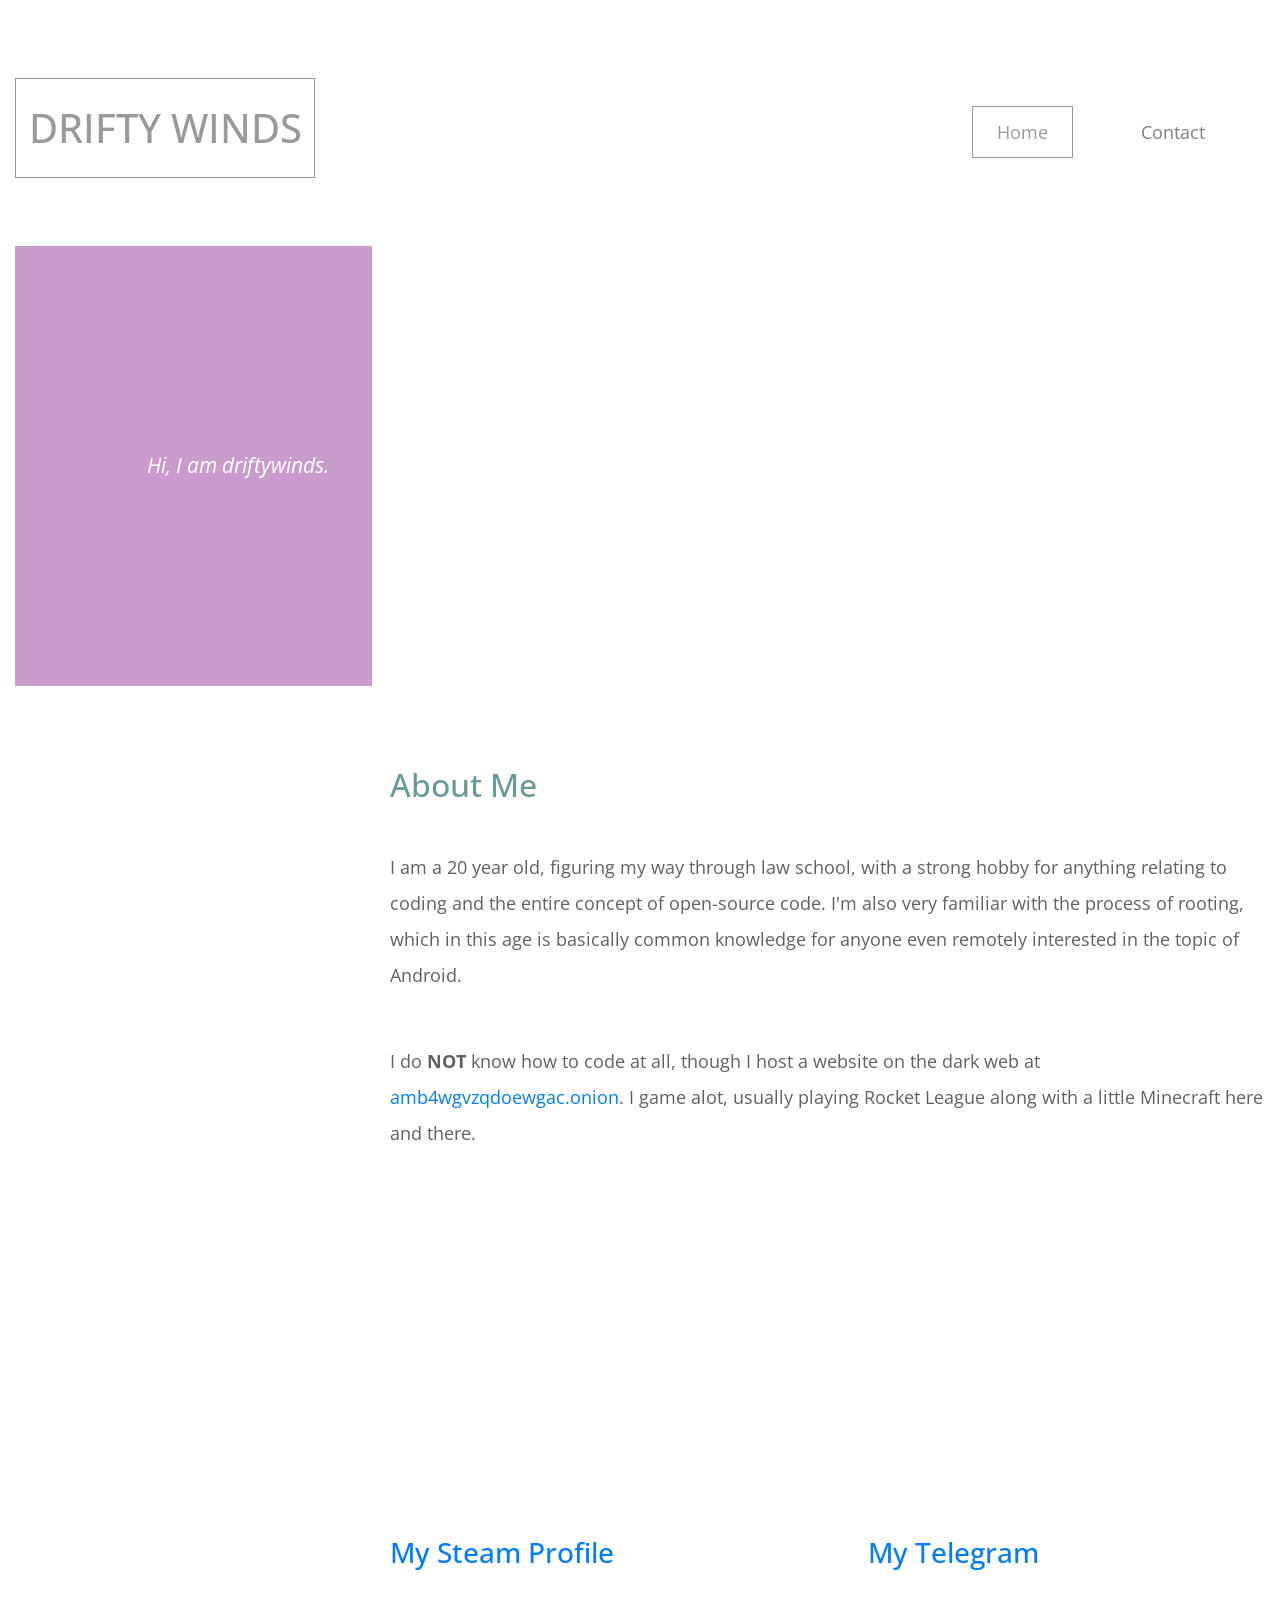
==== index.html @ c875cd3b "Update index.html" ====
<!DOCTYPE html>
<html lang="en">
  <head>
    <meta charset="UTF-8" />
    <meta name="viewport" content="width=device-width, initial-scale=1.0" />
    <meta http-equiv="X-UA-Compatible" content="ie=edge" />
    <title>driftywinds - Hi!</title>
    <link rel="shortcut icon" href= "fav.png?" type="image/png"/>
<!--
Next Level CSS Template
https://templatemo.com/tm-532-next-level
-->
    <link rel="stylesheet"  href="https://fonts.googleapis.com/css?family=Open+Sans:400,600" />
    <link rel="stylesheet" href="css/all.min.css" />
    <link rel="stylesheet" href="css/bootstrap.min.css" />
    <link rel="stylesheet" href="css/templatemo-style.css" />
  </head>
  <body>
    <div class="container-fluid">
      <div class="row tm-brand-row">
        <div class="col-lg-4 col-10">
          <div class="tm-brand-container">
            <div class="tm-brand-texts">
              <h1 class="text-uppercase tm-brand-name">drifty winds</h1>
            </div>
          </div>
        </div>
        <div class="col-lg-8 col-2 tm-nav-col">
          <div class="tm-nav">
            <nav class="navbar navbar-expand-lg navbar-light tm-navbar">
              <button
                class="navbar-toggler"
                type="button"
                data-toggle="collapse"
                data-target="#navbarNav"
                aria-controls="navbarNav"
                aria-expanded="false"
                aria-label="Toggle navigation">
                <span class="navbar-toggler-icon"></span>
              </button>
              <div class="collapse navbar-collapse" id="navbarNav">
                <ul class="navbar-nav ml-auto mr-0">
                  <li class="nav-item active">
                    <div class="tm-nav-link-highlight"></div>
                    <a class="nav-link" href="#"
                      >Home <span class="sr-only">(current)</span></a
                    >
                  </li>
                  <!--
                  <li class="nav-item">
                    <div class="tm-nav-link-highlight"></div>
                    <a class="nav-link" href="about.html">About</a>
                  </li>
                
                  <li class="nav-item">
                    <div class="tm-nav-link-highlight"></div>
                    <a class="nav-link" href="gallery.html">Gallery</a>
                  </li>
                -->
                  <li class="nav-item">
                    <div class="tm-nav-link-highlight"></div>
                    <a class="nav-link" href="contact.html">Contact</a>
                  </li>
                
                </ul>
              </div>
            </nav>
          </div>
        </div>
      </div>

      <div class="row tm-welcome-row">
        <div class="col-12 tm-page-cols-container">
          <div class="tm-page-col-left tm-welcome-box tm-bg-primary">
            <p class="tm-welcome-text">
              <em>Hi, I am 
                driftywinds.</em>
            </p>
          </div>
          <div class="tm-page-col-right">
            <div
              class="tm-welcome-parallax"
              data-parallax="scroll"
              data-image-src="https://dm0qx8t0i9gc9.cloudfront.net/thumbnails/video/SRsQjwFQMjby34s1c/[base64].png"
            ></div>
          </div>
        </div>
      </div>

      <section class="row tm-pt-4 tm-pb-6">
        <div class="col-12 tm-page-cols-container">
          <div class="tm-page-col-right">
            <h2 class="tm-text-secondary tm-mb-5">
              About Me
            </h2>
            <p class="tm-mb-6">
              I am a 20 year old, figuring my way through law school, with a strong hobby for anything relating to coding and the entire concept of open-source code. I'm also very familiar with the process of rooting, which in this age is basically common knowledge for anyone even remotely interested in the topic of Android.
              
            </p>
            <p class="mb-0">
           	  I do <strong>NOT</strong> know how to code at all, though I host a website on the dark web at <a href="http://amb4wgvzqdoewgac.onion/">amb4wgvzqdoewgac.onion</a>. 
              I game alot, usually playing Rocket League along with a little Minecraft here and there.
            </p>
          </div>
        </div>
      </section>

      <div class="tm-page-col-right">
        <div class="row tm-pt-7 tm-pb-6">
          <div class="col-md-6 tm-home-section-2-left">
            <div
              class="img-fluid tm-mb-4 tm-small-parallax"
              data-parallax="scroll"
              data-image-src="https://www.dailydot.com/wp-content/uploads/809/76/b56e68cdc2f7fd6e49e3f92ed45fa9b0.jpg"></div>
            <div>
              <h3 class="tm-text-secondary tm-mb-4">
                <a href="https://steamcommunity.com/id/vexterdex/">My Steam Profile</a>
              </h3>
              <p class="tm-mb-5">
                
              </p>
              <!--
              <ul class="tm-list-plus">
                <li>Vestibulum finibus consectetur nulla</li>
                <li>Eget imperdiet eros interdum sit amet</li>
                <li>Sed a lacinia lorem, sed luctus enim</li>
                <li>2 small images has a parallax effect</li>
              </ul>
            -->
            </div>
          </div>
          <div class="col-md-6 tm-home-section-2-right">
            <div
              class="img-fluid tm-mb-4 tm-small-parallax"
              data-parallax="scroll"
              data-image-src="https://cdn.vox-cdn.com/thumbor/WRKscRbkmKv2dh_F_Q5BOEaGRKc=/0x0:2040x1360/1400x933/filters:focal(857x517:1183x843):no_upscale()/cdn.vox-cdn.com/uploads/chorus_image/image/68877479/acastro_180417_1777_telegram_0001.0.jpg"></div>
            <div>
              <h3 class="tm-text-secondary tm-mb-4">
                <a href="https://t.me/temp_00001">My Telegram</a>
              </h3>
              <p class="tm-section-2-text">
                
              </p>
              <p>
                
              </p>
            </div>
          </div>
        </div>
      </div>
      <!-- row -->

      <!-- Call to Action -->
      
      <!-- Page footer -->
      <footer class="row tm-page-footer">
      
      </footer>
    </div>

    <script src="js/jquery.min.js"></script>
    <script src="js/parallax.min.js"></script>
    <script src="js/bootstrap.min.js"></script>
  </body>
</html>
---- css/templatemo-style.css ----
/*

Next Level CSS Template

https://templatemo.com/tm-532-next-level

	COLORS:
		Primary: #ca9acd
		Secondary: #669999 
    Gray: #CFD0D1
    
  SPACING:
    pt = padding top
    pb = padding bottom
    mb = margin bottom

    1 = 15px
    2 = 20
    3 = 30
    4 = 40
    5 = 45
    6 = 50
    7 = 55
*/

/*	Overrides */

html { scroll-behavior: smooth; }

body {
  font-family: "Open Sans", Arial, Helvetica, sans-serif;
  font-size: 18px;
  font-weight: 400;
  overflow-x: hidden;
  padding-top: 78px;
  color: #5f6061;
}

p { line-height: 2; }
a, button { transition: all 0.3s ease; }
a:hover { text-decoration: none; }
label { margin-bottom: 0; }
input { padding: 13px 20px; }

ul {
  margin: 0;
  padding: 0;
}

.btn {
  font-size: 1.1rem;
  padding: 15px 25px;
  border-radius: 0;
}

.btn-primary {
  background-color: #659acd;
  border: none;
}

.btn-secondary {
	background-color: #669999;
	border: none;
}

/* end Overrides */

/* Page Layout */
.container-fluid { max-width: 1430px; }

.tm-page-cols-container {
  display: flex;
  justify-content: space-between;
}

.tm-page-col-left {
  width: 28.56%;
  max-width: 400px;
}

.tm-page-col-right {
  width: 70%;
  margin-left: auto;
  margin-right: 0;
}

.tm-home-section-2-left { padding-right: 40px; }
.tm-home-section-2-right { padding-left: 40px; }

.tm-pt-4 { padding-top: 40px; }
.tm-pt-5 { padding-top: 45px; }
.tm-pt-7 { padding-top: 55px; }
.tm-pb-6 { padding-bottom: 50px; }
.tm-mb-1 { margin-bottom: 15px; }
.tm-mb-2 { margin-bottom: 20px; }
.tm-mb-3 { margin-bottom: 30px; }
.tm-mb-4 { margin-bottom: 40px; }
.tm-mb-5 { margin-bottom: 45px; }
.tm-mb-6 { margin-bottom: 50px; }

.tm-center-child {
  display: flex;
  align-items: center;
  justify-content: center;
}

@media (max-width: 767px) {
  .tm-home-section-2-left {
    padding-right: 15px;
    margin-bottom: 80px;
  }

  .tm-home-section-2-right {
    padding-left: 15px;
  }

  .tm-home-section-2-left,
  .tm-home-section-2-right {
    max-width: 660px;
  }
}

@media (max-width: 991px) {
  .tm-page-col-left {
    width: 100%;
    max-width: 100%;
  }

  .tm-page-col-right { width: 100%; }
}
/* end Page Layout */

/* Colors */

.tm-text-secondary { color: #669999; }
.tm-bg-primary { background-color: #ca9acd; }
.tm-bg-gradient {
  background: linear-gradient(
    135deg,
    #a0c0c0 0%,
    #669999 100%
  ); /* W3C, IE10+, FF16+, Chrome26+, Opera12+, Safari7+ */
}
.tm-bg-black-transparent {
  background-color: rgba(15, 29, 32, 0.6);
  color: white;
}

/* end Colors */

.tm-brand-row { padding-bottom: 30px; }

.tm-welcome-row {
  padding-top: 30px;
  padding-bottom: 40px;
}

.tm-brand-name {
  color: #98999a;
  width: 300px;
  height: 100px;
  border: 1px solid #98999a;
  display: flex;
  align-items: center;
  justify-content: center;
}

@media (max-width: 399px) {
  .tm-brand-name {
    font-size: 2em;
    width: 250px;
    margin-right: 10px;
  }
}

/* Navbar */

.tm-nav-col {
  display: flex;
  align-items: center;
  justify-content: flex-end;
}

.navbar-expand-lg .navbar-nav .nav-link {
  width: 101px;
  height: 52px;
  border: 1px solid transparent;
  text-align: center;
  margin-left: 25px;
  margin-right: 25px;
  display: flex;
  justify-content: center;
  align-items: center;
}

.navbar-light .navbar-nav .nav-link:focus,
.navbar-light .navbar-nav .nav-link:hover,
.navbar-light .navbar-nav .nav-item.active .nav-link {
  border: 1px solid #98999a;
  color: #98999a;
}

.navbar-light .navbar-nav .active > .nav-link,
.navbar-light .navbar-nav .nav-link.active,
.navbar-light .navbar-nav .nav-link.show,
.navbar-light .navbar-nav .show > .nav-link {
  color: #98999a;
}

@media (max-width: 991px) {
  .tm-nav { position: relative; }

  #navbarNav {
    position: absolute;
    top: 52px;
    padding-top: 5px;
    padding-bottom: 5px;
    background-color: rgba(255, 255, 255, 0.9);
    -webkit-box-shadow: 0px 1px 5px 0px rgba(0, 0, 0, 0.15);
    -moz-box-shadow: 0px 1px 5px 0px rgba(0, 0, 0, 0.15);
    box-shadow: 0px 1px 5px 0px rgba(0, 0, 0, 0.15);
    z-index: 1001;
  }

  .tm-navbar {
    background-color: transparent;
    justify-content: flex-end;
    padding-right: 0;
  }

  .navbar-toggler {
    background-color: rgba(255, 255, 255, 0.8);
    background-color: rgba(255, 255, 255, 0.9);
    -webkit-box-shadow: 0px 0px 5px 0px rgba(0, 0, 0, 0.15);
    -moz-box-shadow: 0px 0px 5px 0px rgba(0, 0, 0, 0.15);
    box-shadow: 0px 0px 5px 0px rgba(0, 0, 0, 0.15);
  }

  .navbar-expand-lg .navbar-nav .nav-link {
    height: 45px;
    margin: 5px 15px;
  }
}

/* end Navbar */

ul.tm-list-plus li {
  list-style: none;
  margin-bottom: 12px;
}

ul.tm-list-plus li:before {
  content: "+";
  margin-right: 10px;
}

/* Welcome */
.tm-welcome-box {
  height: 440px;
  display: flex;
  align-items: center;
  justify-content: center;
}

.tm-welcome-parallax {
  min-height: 440px;
  background: transparent;
}

.tm-small-parallax {
  min-height: 240px; 
  background: transparent;
}

.tm-welcome-text {
  max-width: 320px;
  width: 100%;
  padding: 15px 25px 15px 15px;
  color: white;
  font-size: 1.3rem;
  margin-bottom: 0;
  text-align: right;
}

@media (max-width: 991px) {
  .tm-welcome-box {
    margin-bottom: 20px;
    height: auto;
    min-height: 250px;
  }

  .tm-page-cols-container { flex-direction: column; }
}

/* Call to Action */

#tmCallToAction {
  padding-top: 50px;
  padding-bottom: 40px;
}

.tm-call-to-action-box {
  color: #5f6061;
  border: 1px solid #cfd0d1;
  padding: 50px 63px 65px;
  display: flex;
  align-items: center;
}

.tm-call-to-action-icon {
  padding: 25px 28px;
  border: 1px solid #cfd0d1;
  border-radius: 50%;
  color: #bbbcbe;
}

.tm-call-to-action-title { margin-bottom: 30px; }
.tm-call-to-action-text { margin-left: 65px; }
.tm-call-to-action-description { margin-bottom: 35px; }

.tm-call-to-action-form .tm-email-input {
  max-width: 352px;
  width: 100%;
  margin: 0 15px 15px 0;
}

@media (max-width: 660px) {
  .tm-call-to-action-box { flex-direction: column; }

  .tm-call-to-action-text {
    margin-left: 0;
    margin-top: 50px;
  }
}

/* end Call to Action */

/* Copyright and Page Footer */

.tm-copyright-text { font-size: 1rem; }
.tm-copyright-link { color: #5f6061; }

.tm-page-footer {
  padding-top: 50px;
  padding-bottom: 50px;
}

/* end Copyright and Page Footer */

/* About Page */
.tabs { list-style: none; }

.tabs > li > a {
  border: 1px solid #cfd0d1;
  color: #999a9b;
  padding: 20px 25px;
  display: block;
  max-width: 300px;
  margin: 0 auto 30px;
}

.tm-tab-icon {
  width: 20px;
  height: 20px;
  display: inline-block;
  background-color: transparent;
  vertical-align: middle;
  margin-right: 20px;
  transition: all 0.3s ease;
}

.tabs > li > a.active .tm-tab-icon,
.tabs > li > a:hover .tm-tab-icon {
  background-color: #669999;
}

.tm-about-person { max-width: 280px; }

.tm-about-social-icon {
  width: 42px;
  height: 42px;
  margin-left: 10px;
  margin-right: 10px;
  background-color: #cfd0d1;
  color: white;
  border-radius: 50%;
  font-size: 1.4rem;
  padding-top: 10px;
  transition: all 0.3s ease;
}

.tm-about-social-link:hover > .tm-about-social-icon {
  background-color: #979899;
}

@media (max-width: 767px) {
  .tm-about-person { margin-bottom: 50px; }
}

/* Gallery */

.tm-parallax-overlay {
  padding: 40px 60px;
  width: auto;
  display: inline-block;
  text-align: center;  
}

.tm-gallery {
  margin: -20px -20px 0;
  max-width: 960px;
}

.tm-gallery-item {
  width: 29%;
  margin: 2%;
}

.filters-button-group { padding-right: 15px; }

/* 
  Gallery Item Hover Effect
  https://tympanus.net/codrops/2014/06/19/ideas-for-subtle-hover-effects/
*/

/* Common style */
.tm-gallery-item figure {
	position: relative;
	float: left;
	overflow: hidden;
	margin-bottom: 0;
	background: #3085a3;
	text-align: center;
	cursor: pointer;
}

.tm-gallery-item figure img {
	position: relative;
	display: block;
	min-height: 100%;
	max-width: 100%;
	opacity: 0.8;
}

.tm-gallery-item figure figcaption {
	padding: 1em;
	color: #fff;
	text-transform: uppercase;
	font-size: 1.25em;
	-webkit-backface-visibility: hidden;
	backface-visibility: hidden;
}

.tm-gallery-item figure figcaption::before,
.tm-gallery-item figure figcaption::after {
	pointer-events: none;
}

.tm-gallery-item figure figcaption,
.tm-gallery-item figure figcaption > a {
	position: absolute;
	top: 0;
	left: 0;
	width: 100%;
	height: 100%;
}

/* Anchor will cover the whole item by default */
/* For some effects it will show as a button */
.tm-gallery-item figure figcaption > a {
	z-index: 1000;
	text-indent: 200%;
	white-space: nowrap;
	font-size: 0;
	opacity: 0;
}

.tm-gallery-item figure h2 {
	word-spacing: -0.15em;
	font-weight: 300;
}

.tm-gallery-item figure h2 span {	font-weight: 800; }

.tm-gallery-item figure h2,
.tm-gallery-item figure p {
	margin: 0;
}

.tm-gallery-item figure p {
	letter-spacing: 1px;
	font-size: 68.5%;
}

/*---------------*/
/***** Bubba *****/
/*---------------*/

figure.effect-bubba {	background: #9e5406; }

figure.effect-bubba img {
	opacity: 1;
	-webkit-transition: opacity 0.35s;
	transition: opacity 0.35s;
}

figure.effect-bubba:hover img {
	opacity: 0.4;
}

figure.effect-bubba figcaption::before,
figure.effect-bubba figcaption::after {
	position: absolute;
	top: 15px;
	right: 15px;
	bottom: 15px;
	left: 15px;
	content: '';
	opacity: 0;
	-webkit-transition: opacity 0.35s, -webkit-transform 0.35s;
	transition: opacity 0.35s, transform 0.35s;
}

figure.effect-bubba figcaption::before {
	border-top: 1px solid #fff;
	border-bottom: 1px solid #fff;
	-webkit-transform: scale(0,1);
	transform: scale(0,1);
}

figure.effect-bubba figcaption::after {
	border-right: 1px solid #fff;
	border-left: 1px solid #fff;
	-webkit-transform: scale(1,0);
	transform: scale(1,0);
}

figure.effect-bubba h2 {
	font-size: 1.5rem;
	padding-top: 20%;
	-webkit-transition: -webkit-transform 0.35s;
	transition: transform 0.35s;
	-webkit-transform: translate3d(0,-20px,0);
	transform: translate3d(0,-20px,0);
}

figure.effect-bubba p {
	width: 100%;
	padding: 10px;
	opacity: 0;
	-webkit-transition: opacity 0.35s, -webkit-transform 0.35s;
	transition: opacity 0.35s, transform 0.35s;
	-webkit-transform: translate3d(0,20px,0);
	transform: translate3d(0,20px,0);
}

figure.effect-bubba:hover figcaption::before,
figure.effect-bubba:hover figcaption::after {
	opacity: 1;
	-webkit-transform: scale(1);
	transform: scale(1);
}

figure.effect-bubba:hover h2,
figure.effect-bubba:hover p {
	opacity: 1;
	-webkit-transform: translate3d(0,0,0);
	transform: translate3d(0,0,0);
}

@media (max-width: 767px) {
  .tm-gallery {
    max-width: 600px;
    margin-left: auto;
    margin-right: auto;
  }
  .tm-gallery-item { width: 46%; }

  .filters-button-group {
    padding-right: 0;
    padding-bottom: 30px;
  }
}

@media (max-width: 400px) {
  .tm-gallery { max-width: 280px; }

  .tm-gallery-item {
    width: 100%;
    margin-left: 0;
    margin-right: 0;
  }
}

/* end Gallery */

/* Contact */

.tm-contact-container {
	max-width: 375px;
	padding-left: 60px;
	padding-right: 15px;
}

.tm-address-container {	margin-bottom: 95px; }

@media (max-width: 991px) and (min-width: 660px) {
	.tm-contact-container {
		max-width: 100%;
		display: flex;
	}

	.tm-address-container,
	.tm-location-container {
		width: 50%;
	}
}

.tm-form-container {
	padding-left: 90px;
	padding-right: 90px;
}

@media (max-width: 767px) {
  .tm-contact-container { padding-left: 15px; }

  .tm-form-container {
    padding-left: 15px;
    padding-right: 15px;
  }
}

#tm_contact_form {
	max-width: 524px;
	width: 100%;
	padding:40px;
}
.form-group { margin-bottom: 35px; }
.form-group-2 { margin-bottom: 65px; }

.form-control {
	padding-top: 15px;
	padding-bottom: 15px;
	height: auto;
	color: #669999;
}
.form-control::placeholder { /* Chrome, Firefox, Opera, Safari 10.1+ */
  color: #669999;
  opacity: 1; /* Firefox */
}

.form-control:-ms-input-placeholder { /* Internet Explorer 10-11 */
  color: #669999;
}

.form-control::-ms-input-placeholder { /* Microsoft Edge */
  color: #669999;
}

.tm-select {
	-webkit-appearance: none;
	-mox-appearance: none;
	font-size: 1rem;
	color: #669999;	
	background: url("../img/select-arrow.png") no-repeat right center;
	background-color: transparent;
	border: none;
	border-bottom: 1px solid #98999A;		    
	border-radius: 0;
	width: 100%;
	height: 50px;
	padding-left: 10px;
	padding-right: 10px;
}

.tm-choices-container { display: flex; }
.tm-w-50 { width: 50%; }

@media (max-width: 450px) {
  .tm-choices-container { flex-direction: column; }

  .tm-w-50 {
    width: 100%;
    margin-bottom: 20px;
  }
}

/* Radio buttons */

[type="radio"]:not(:checked)+span, [type="radio"]:checked+span {
    position: relative;
    padding-left: 35px;
    cursor: pointer;
    display: inline-block;
    height: 25px;
    line-height: 25px;
    font-size: 1rem;
    -webkit-transition: .28s ease;
    transition: .28s ease;
    -webkit-user-select: none;
    -moz-user-select: none;
    -ms-user-select: none;
    user-select: none;
}

[type="radio"]:not(:checked) + span, [type="radio"]:checked + span {
    font-size: 18px;
    padding-left: 40px;
}
[type="radio"]:not(:checked), [type="radio"]:checked {
    position: absolute;
    opacity: 0;
    pointer-events: none;
}

[type="radio"]:not(:checked)+span:before, 
[type="radio"]:not(:checked)+span:after {
    border: 2px solid #A6A7A8;
}

[type="radio"]:not(:checked)+span:before, 
[type="radio"]:not(:checked)+span:after, 
[type="radio"]:checked+span:before, 
[type="radio"]:checked+span:after, 
[type="radio"].with-gap:checked+span:before, 
[type="radio"].with-gap:checked+span:after {
    border-radius: 50%;
}

[type="radio"]+span:before, 
[type="radio"]+span:after {
    content: '';
    position: absolute;
    left: 0;
    top: 0;
    margin: 4px;
    width: 16px;
    height: 16px;
    z-index: 0;
    -webkit-transition: .28s ease;
    transition: .28s ease;
}

[type="radio"] + span:before, 
[type="radio"] + span:after {
    border-color: #686868;
    width: 25px;
    height: 25px;
    top: -4px;
}

[type="radio"]:not(:checked)+span, 
[type="radio"]:checked+span {
    position: relative;
    padding-left: 45px;
    cursor: pointer;
    display: inline-block;
    height: 25px;
    line-height: 25px;
    font-size: 1rem;
    -webkit-transition: .28s ease;
    transition: .28s ease;
    -webkit-user-select: none;
    -moz-user-select: none;
    -ms-user-select: none;
    user-select: none;
}

[type="radio"]:checked + span, 
[type="checkbox"].filled-in:checked + span {
    color: #669999;
}

[type="radio"]:checked+span:before {
    border: 2px solid transparent;
}

[type="radio"]:checked+span:after, 
[type="radio"].with-gap:checked+span:before, 
[type="radio"].with-gap:checked+span:after {
    border: 2px solid #669999;
}

[type="radio"]:checked+span:after, 
[type="radio"].with-gap:checked+span:after {
    background-color: #669999;
}

[type="radio"].with-gap:checked+span:after {
    -webkit-transform: scale(0.5);
    transform: scale(0.5);
}

/* end Radio buttons */

/* Checkbox */

[type="checkbox"]:not(:checked), 
[type="checkbox"]:checked {
    position: absolute;
    opacity: 0;
    pointer-events: none;
}

[type="checkbox"]+span:not(.lever):before, 
[type="checkbox"]:not(.filled-in)+span:not(.lever):after {
    content: '';
    position: absolute;
    top: 0;
    left: 0;
    width: 18px;
    height: 18px;
    z-index: 0;
    border: 2px solid #5a5a5a;
    border-radius: 1px;
    margin-top: 3px;
    -webkit-transition: .2s;
    transition: .2s;
}

[type="checkbox"].filled-in+span:not(.lever):before, 
[type="checkbox"].filled-in+span:not(.lever):after {
    content: '';
    left: 0;
    position: absolute;
    -webkit-transition: border .25s, background-color .25s, width .20s .1s, height .20s .1s, top .20s .1s, left .20s .1s;
    transition: border .25s, background-color .25s, width .20s .1s, height .20s .1s, top .20s .1s, left .20s .1s;
    z-index: 1;
}

[type="checkbox"].filled-in:not(:checked)+span:not(.lever):before {
    width: 0;
    height: 0;
    border: 3px solid transparent;
    left: 6px;
    top: 10px;
    -webkit-transform: rotateZ(37deg);
    transform: rotateZ(37deg);
    -webkit-transform-origin: 100% 100%;
    transform-origin: 100% 100%;
}

[type="checkbox"].filled-in+span:not(.lever):after {
    border-radius: 2px;
}

[type="checkbox"].filled-in+span:not(.lever):before, 
[type="checkbox"].filled-in+span:not(.lever):after {
    content: '';
    left: 0;
    position: absolute;
    -webkit-transition: border .25s, background-color .25s, width .20s .1s, height .20s .1s, top .20s .1s, left .20s .1s;
    transition: border .25s, background-color .25s, width .20s .1s, height .20s .1s, top .20s .1s, left .20s .1s;
    z-index: 1;
}

[type="checkbox"].filled-in:not(:checked)+span:not(.lever):after {
    height: 20px;
    width: 20px;
    background-color: transparent;
    border: 2px solid #669999;
    top: 0px;
    z-index: 0;
}

[type="checkbox"].filled-in:checked + span:not(.lever):after, 
[type="checkbox"].filled-in:not(:checked) + span:not(.lever):after {
    width: 35px;
    height: 35px;
}

[type="checkbox"].filled-in:not(:checked) + span:not(.lever):after {
    border-color: #A6A7A8;
}

[type="checkbox"]+span:not(.lever) {
    position: relative;
    padding-left: 47px;
    cursor: pointer;
    display: inline-block;
    height: 35px;
    line-height: 35px;
    font-size: 1rem;
    -webkit-user-select: none;
    -moz-user-select: none;
    -ms-user-select: none;
    user-select: none;
}

[type="checkbox"]:checked+span:not(.lever):before {
    top: -4px;
    left: -5px;
    width: 12px;
    height: 22px;
    border-top: 2px solid transparent;
    border-left: 2px solid transparent;
    border-right: 2px solid #26a69a;
    border-bottom: 2px solid #26a69a;
    -webkit-transform: rotate(40deg);
    transform: rotate(40deg);
    -webkit-backface-visibility: hidden;
    backface-visibility: hidden;
    -webkit-transform-origin: 100% 100%;
    transform-origin: 100% 100%;
}

[type="checkbox"].filled-in:checked+span:not(.lever):before {
    top: 0;
    left: 1px;
    width: 8px;
    height: 13px;
    border-top: 2px solid transparent;
    border-left: 2px solid transparent;
    border-right: 2px solid #fff;
    border-bottom: 2px solid #fff;
    -webkit-transform: rotateZ(39deg);
    transform: rotateZ(39deg);
    -webkit-transform-origin: 100% 100%;
    transform-origin: 100% 100%;
}

[type="checkbox"].filled-in:checked + span:not(.lever):before {
    width: 14px;
    height: 25px;
    border-right: 3px solid #fff;
    border-bottom: 3px solid #fff;
}

[type="checkbox"].filled-in:checked+span:not(.lever):after {
    top: 0;
    width: 35px;
    height: 35px;
    border: 2px solid #26a69a;
    background-color: #26a69a;
    z-index: 0;
}

/* end Checkbox */

textarea.form-control {
  border-color: #669999; 
  padding: 15px 20px;
}

.file-upload-container {
	display: flex;
	justify-content: space-between;	
}

.btn-outline {
	border: 1px solid #98999A;
	color: #669999;
  cursor: pointer;
	padding: 12px 35px;
	width: 140px;
	margin-left: 20px;
}

#file_name_label { width: calc(100% - 160px); }

@media (max-width: 500px) {
  .file-upload-container { flex-direction: column; }
  #file_name_label { width: 100%; }

  .btn-outline {
    margin-left: 0;
    margin-top: 20px;
  }
}

#file_name_label::placeholder { /* Chrome, Firefox, Opera, Safari 10.1+ */
  color: #669999;
  opacity: 1; /* Firefox */
}

#file_name_label:-ms-input-placeholder { /* Internet Explorer 10-11 */
  color: #669999;
}

#file_name_label::-ms-input-placeholder { /* Microsoft Edge */
  color: #669999;
}

.tm-btn-submit {
	font-size: 1.2rem;
	padding: 12px 40px;
}

/* end Contact */
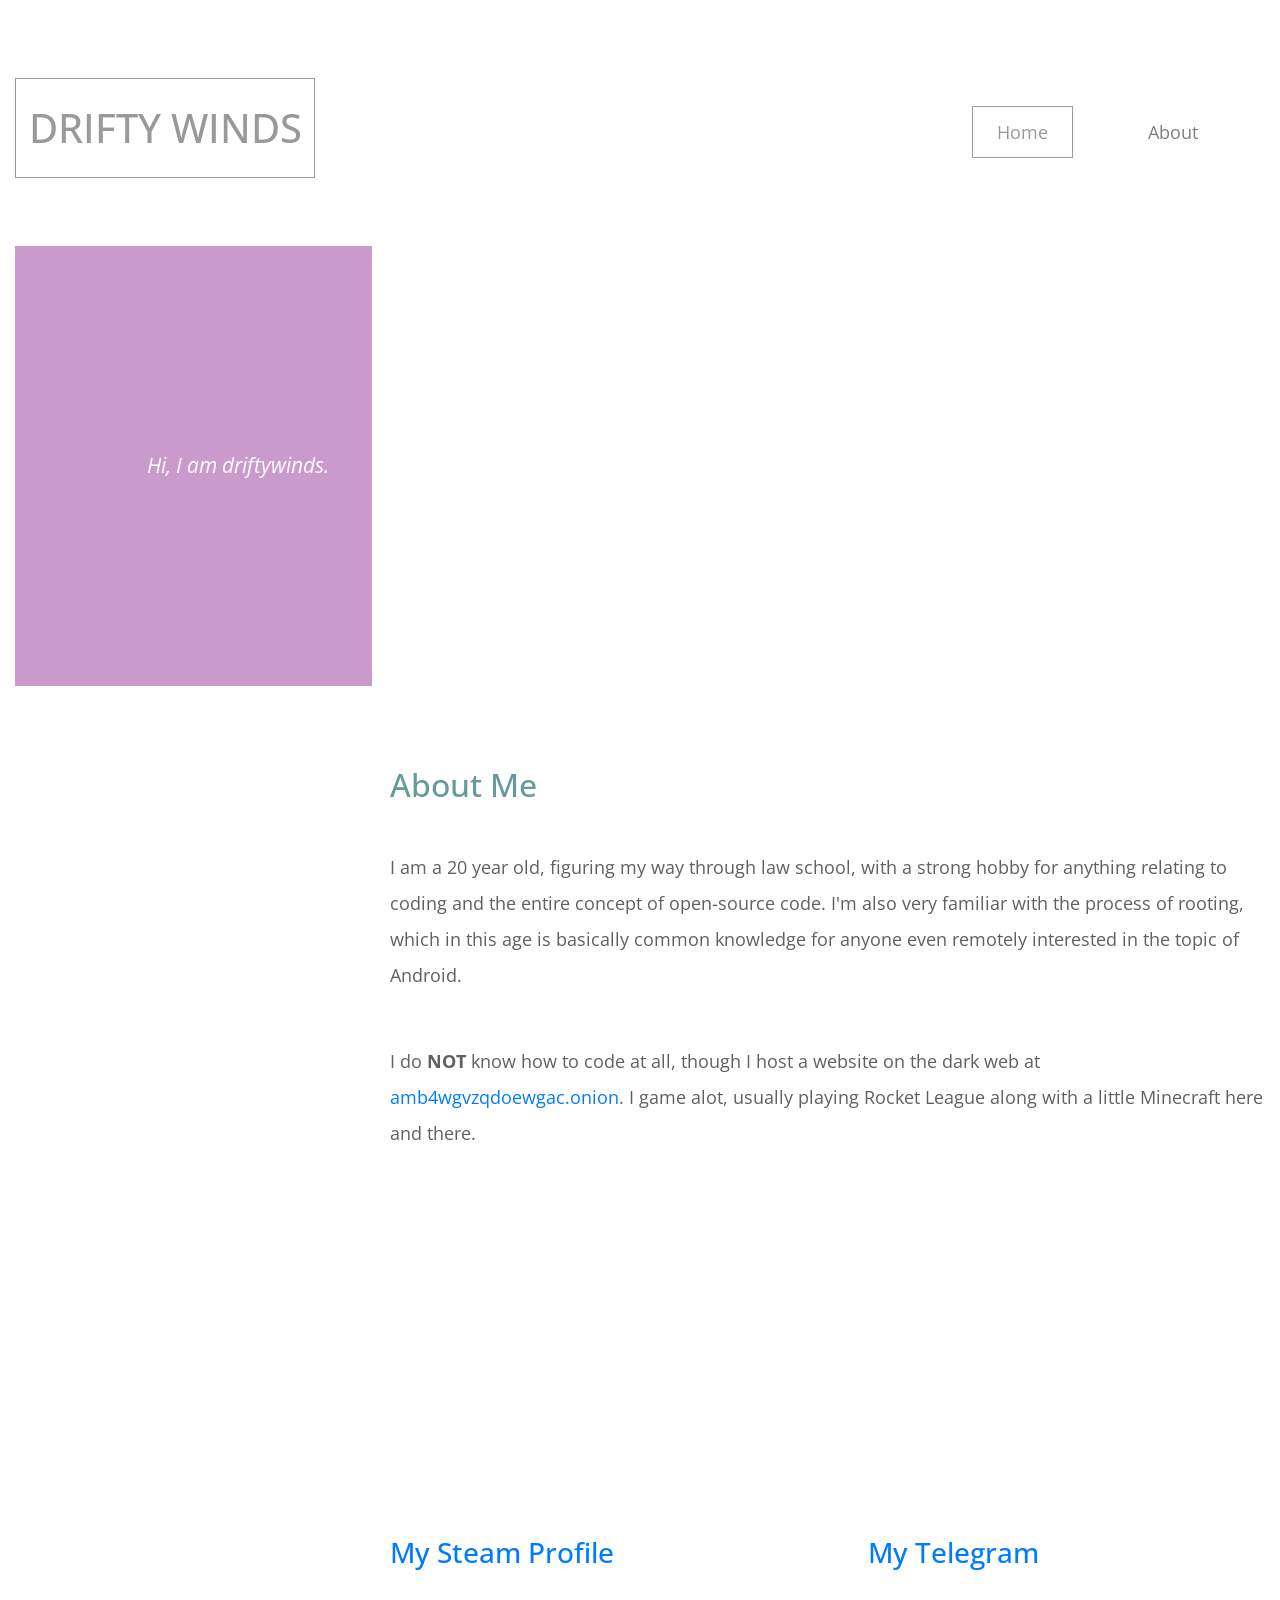
==== commit 34bf692a: "Update index.html" ====
--- a/index.html
+++ b/index.html
@@ -46,22 +46,22 @@
                       >Home <span class="sr-only">(current)</span></a
                     >
                   </li>
-                  <!--
+                
                   <li class="nav-item">
                     <div class="tm-nav-link-highlight"></div>
                     <a class="nav-link" href="about.html">About</a>
                   </li>
-                
+                <!--
                   <li class="nav-item">
                     <div class="tm-nav-link-highlight"></div>
                     <a class="nav-link" href="gallery.html">Gallery</a>
                   </li>
-                -->
+                
                   <li class="nav-item">
                     <div class="tm-nav-link-highlight"></div>
                     <a class="nav-link" href="contact.html">Contact</a>
                   </li>
-                
+                -->
                 </ul>
               </div>
             </nav>
@@ -81,7 +81,7 @@
             <div
               class="tm-welcome-parallax"
               data-parallax="scroll"
-              data-image-src="https://dm0qx8t0i9gc9.cloudfront.net/thumbnails/video/SRsQjwFQMjby34s1c/[base64].png"
+              data-image-src="https://studentwellness.uiowa.edu/assets/Uploads/moon-v2.png"
             ></div>
           </div>
         </div>
@@ -98,7 +98,7 @@
               
             </p>
             <p class="mb-0">
-           	  I do <strong>NOT</strong> know how to code at all, though I host a website on the dark web at <a href="http://amb4wgvzqdoewgac.onion/">amb4wgvzqdoewgac.onion</a>. 
+           	  I do <strong>NOT</strong> know how to code at all, though I host a website on the dark web at <a href="http://amb4wgvzqdoewgac.onion/" target="_blank">amb4wgvzqdoewgac.onion</a>. 
               I game alot, usually playing Rocket League along with a little Minecraft here and there.
             </p>
           </div>
@@ -114,7 +114,7 @@
               data-image-src="https://www.dailydot.com/wp-content/uploads/809/76/b56e68cdc2f7fd6e49e3f92ed45fa9b0.jpg"></div>
             <div>
               <h3 class="tm-text-secondary tm-mb-4">
-                <a href="https://steamcommunity.com/id/vexterdex/">My Steam Profile</a>
+                <a href="https://steamcommunity.com/id/vexterdex/" target="_blank">My Steam Profile</a>
               </h3>
               <p class="tm-mb-5">
                 
@@ -136,7 +136,7 @@
               data-image-src="https://cdn.vox-cdn.com/thumbor/WRKscRbkmKv2dh_F_Q5BOEaGRKc=/0x0:2040x1360/1400x933/filters:focal(857x517:1183x843):no_upscale()/cdn.vox-cdn.com/uploads/chorus_image/image/68877479/acastro_180417_1777_telegram_0001.0.jpg"></div>
             <div>
               <h3 class="tm-text-secondary tm-mb-4">
-                <a href="https://t.me/temp_00001">My Telegram</a>
+                <a href="https://t.me/temp_00001" target="_blank">My Telegram</a>
               </h3>
               <p class="tm-section-2-text">
                 
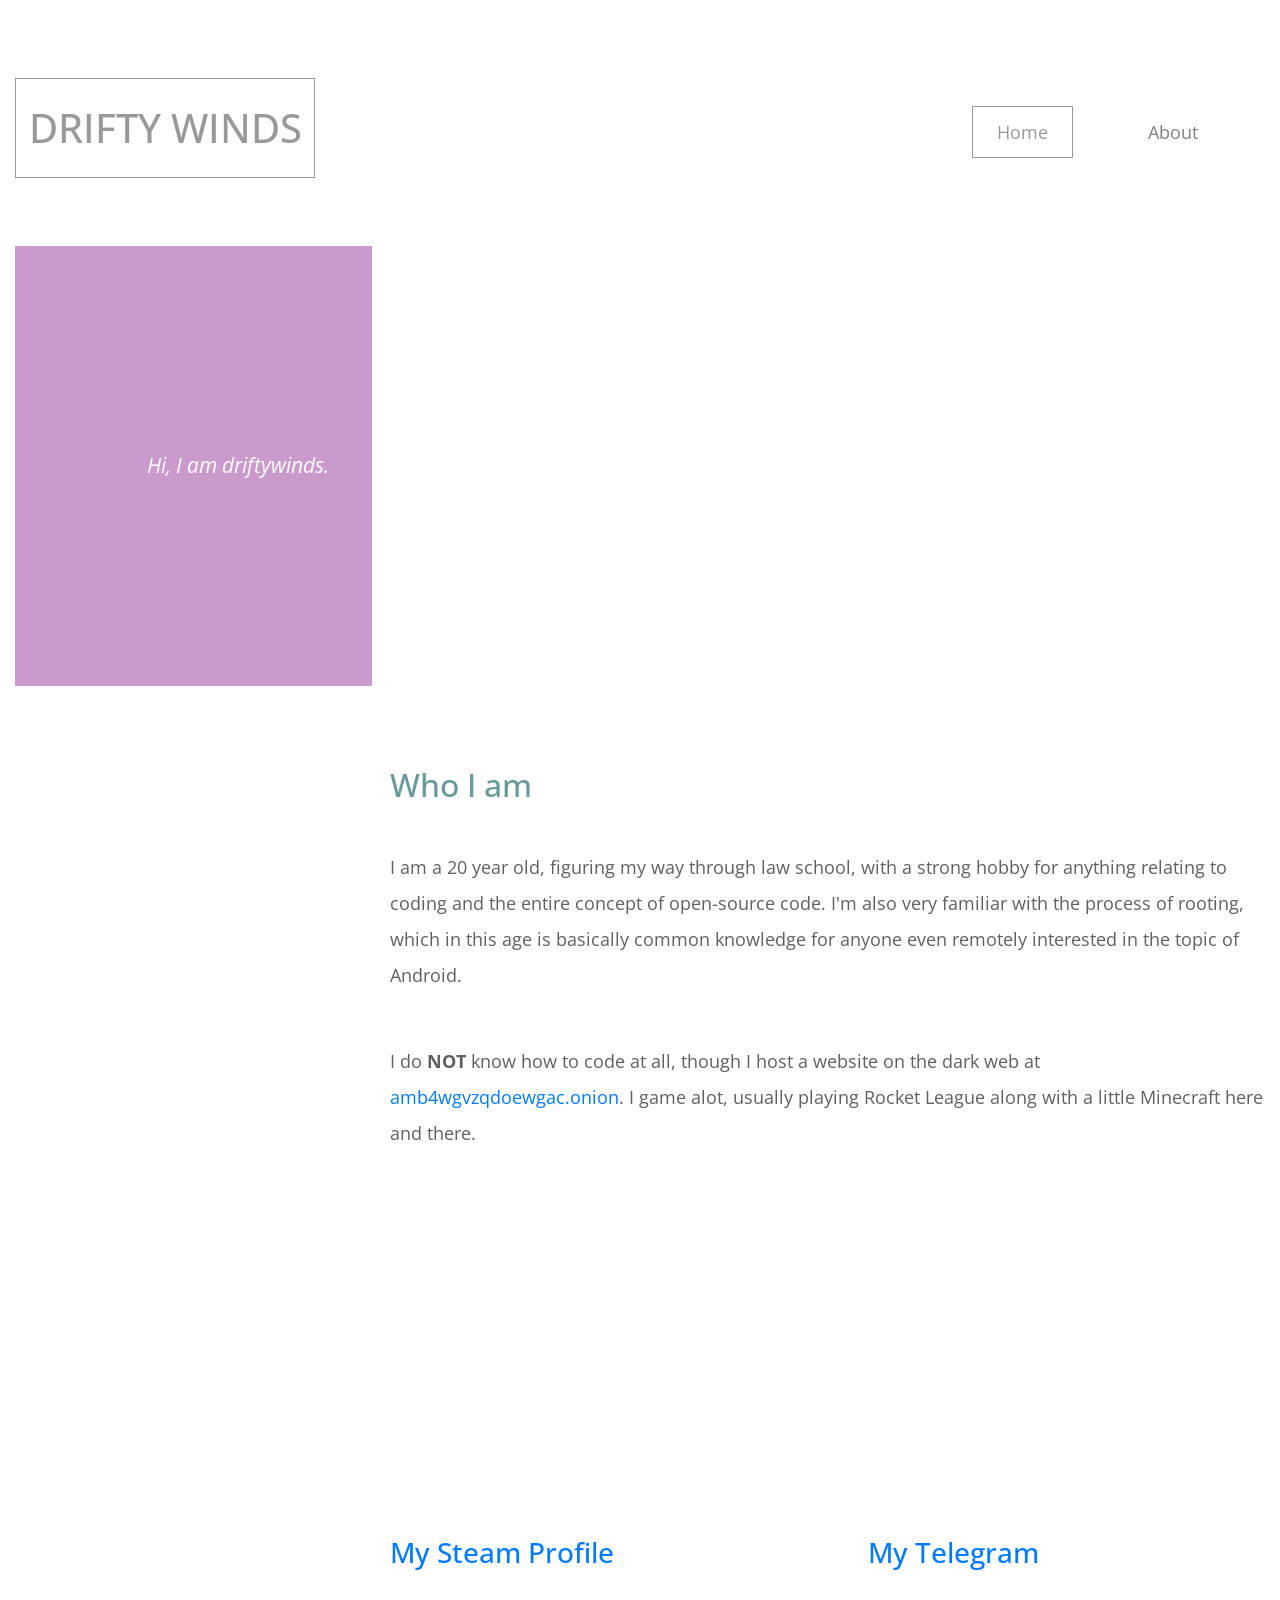
==== commit aa060437: "changed a lil here and there" ====
--- a/index.html
+++ b/index.html
@@ -91,7 +91,7 @@
         <div class="col-12 tm-page-cols-container">
           <div class="tm-page-col-right">
             <h2 class="tm-text-secondary tm-mb-5">
-              About Me
+              Who I am
             </h2>
             <p class="tm-mb-6">
               I am a 20 year old, figuring my way through law school, with a strong hobby for anything relating to coding and the entire concept of open-source code. I'm also very familiar with the process of rooting, which in this age is basically common knowledge for anyone even remotely interested in the topic of Android.
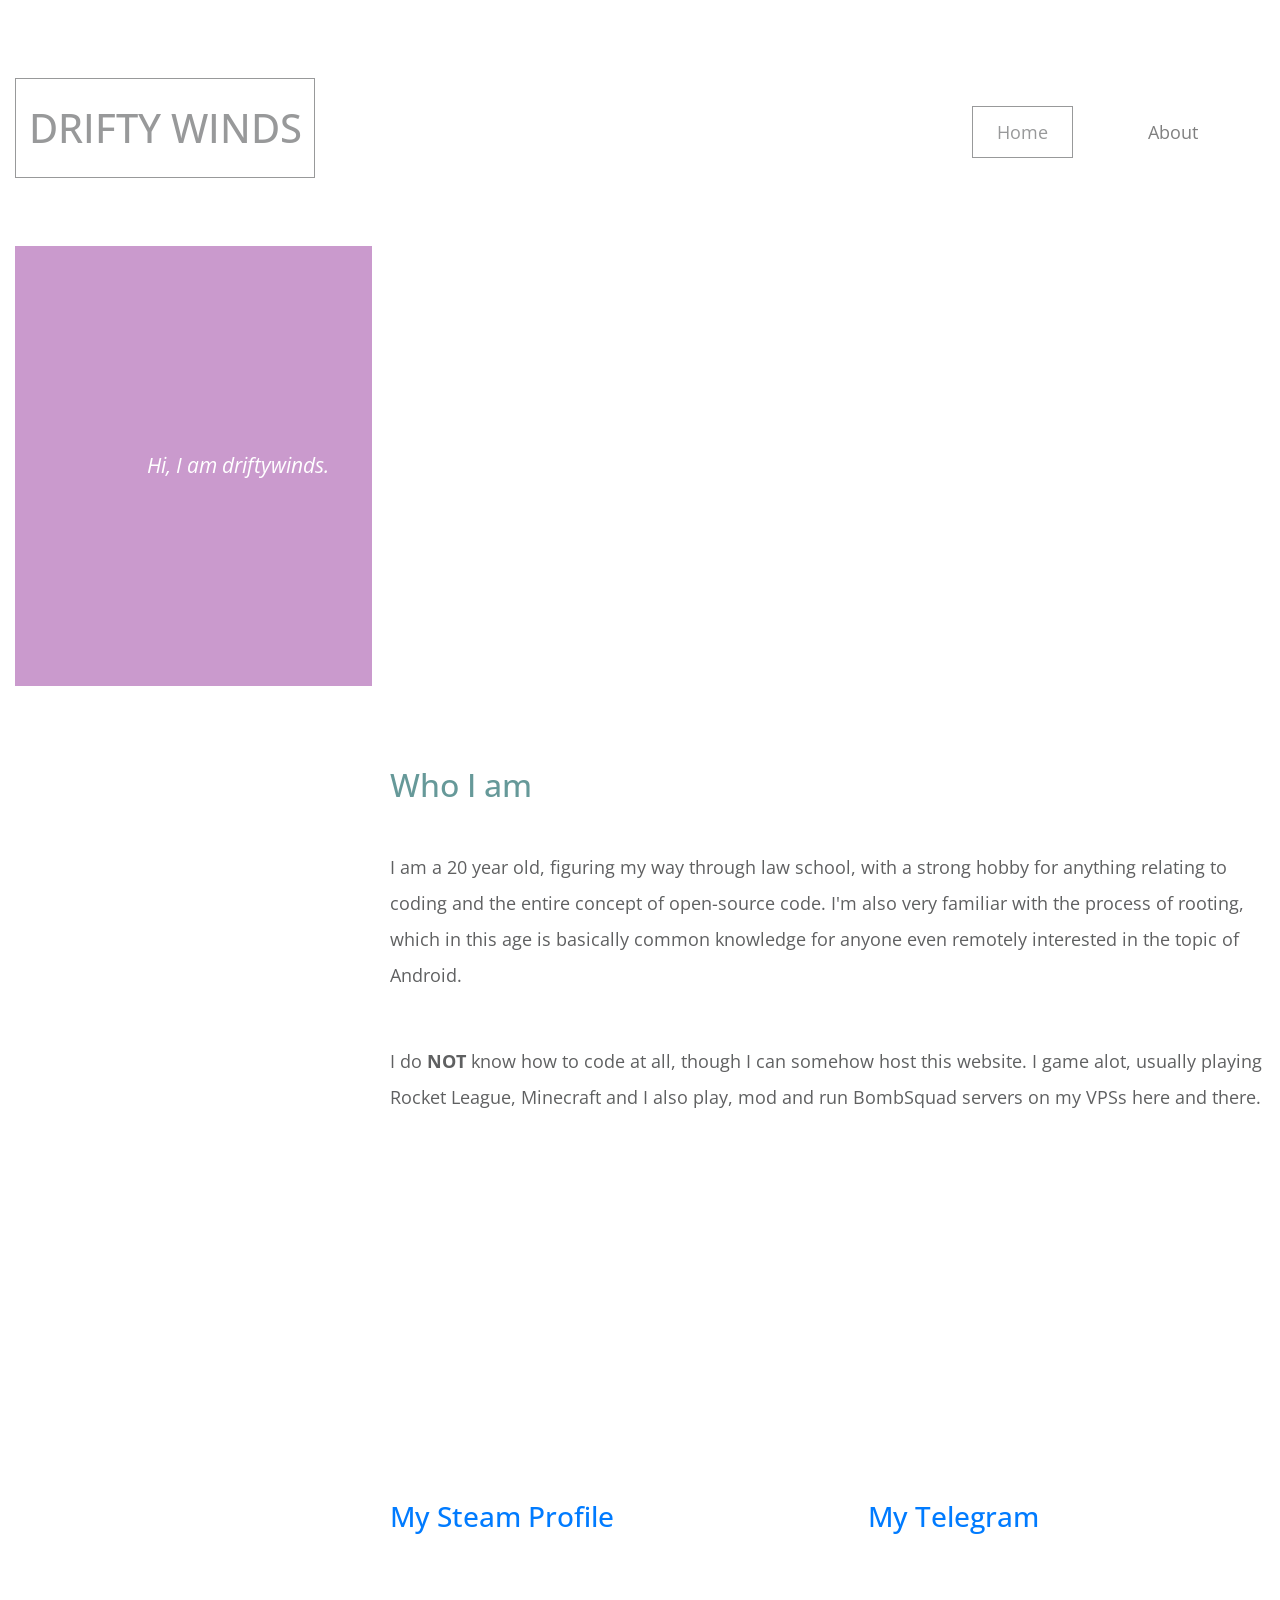
==== commit 0519f090: "Update index.html" ====
--- a/index.html
+++ b/index.html
@@ -98,8 +98,8 @@
               
             </p>
             <p class="mb-0">
-           	  I do <strong>NOT</strong> know how to code at all, though I host a website on the dark web at <a href="http://amb4wgvzqdoewgac.onion/" target="_blank">amb4wgvzqdoewgac.onion</a>. 
-              I game alot, usually playing Rocket League along with a little Minecraft here and there.
+           	  I do <strong>NOT</strong> know how to code at all, though I can somehow host this website. 
+              I game alot, usually playing Rocket League, Minecraft and I also play, mod and run BombSquad servers on my VPSs here and there.
             </p>
           </div>
         </div>
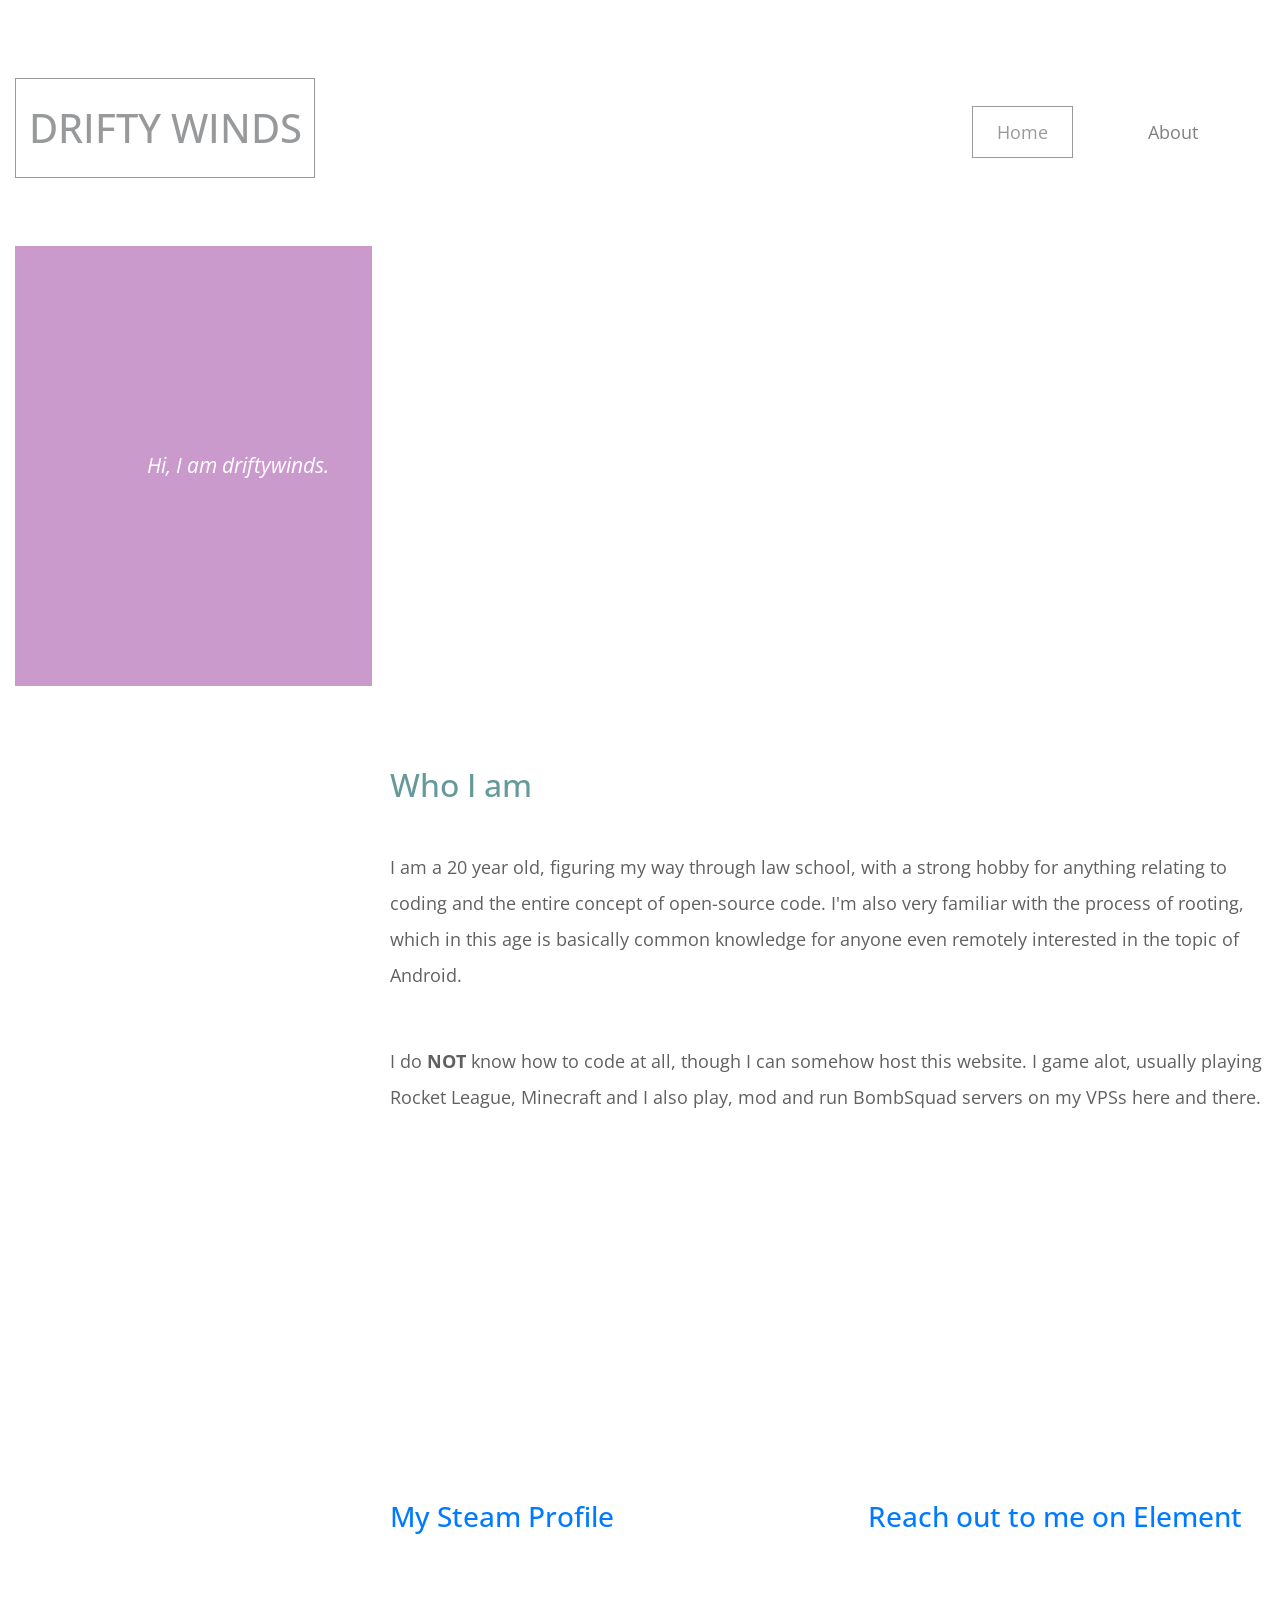
==== commit 36b7f82e: "Update index.html" ====
--- a/index.html
+++ b/index.html
@@ -125,6 +125,7 @@
                 <li>Eget imperdiet eros interdum sit amet</li>
                 <li>Sed a lacinia lorem, sed luctus enim</li>
                 <li>2 small images has a parallax effect</li>
+                TELEGRAM PICTURE :- https://cdn.vox-cdn.com/thumbor/WRKscRbkmKv2dh_F_Q5BOEaGRKc=/0x0:2040x1360/1400x933/filters:focal(857x517:1183x843):no_upscale()/cdn.vox-cdn.com/uploads/chorus_image/image/68877479/acastro_180417_1777_telegram_0001.0.jpg
               </ul>
             -->
             </div>
@@ -133,10 +134,10 @@
             <div
               class="img-fluid tm-mb-4 tm-small-parallax"
               data-parallax="scroll"
-              data-image-src="https://cdn.vox-cdn.com/thumbor/WRKscRbkmKv2dh_F_Q5BOEaGRKc=/0x0:2040x1360/1400x933/filters:focal(857x517:1183x843):no_upscale()/cdn.vox-cdn.com/uploads/chorus_image/image/68877479/acastro_180417_1777_telegram_0001.0.jpg"></div>
+              data-image-src="https://developer.android.com/google-play/resources/icon-design-specifications/images/hero.png"></div>
             <div>
               <h3 class="tm-text-secondary tm-mb-4">
-                <a href="https://t.me/temp_00001" target="_blank">My Telegram</a>
+                <a href="@driftywinds:matrix.org" target="_blank">Reach out to me on Element</a>
               </h3>
               <p class="tm-section-2-text">
                 
